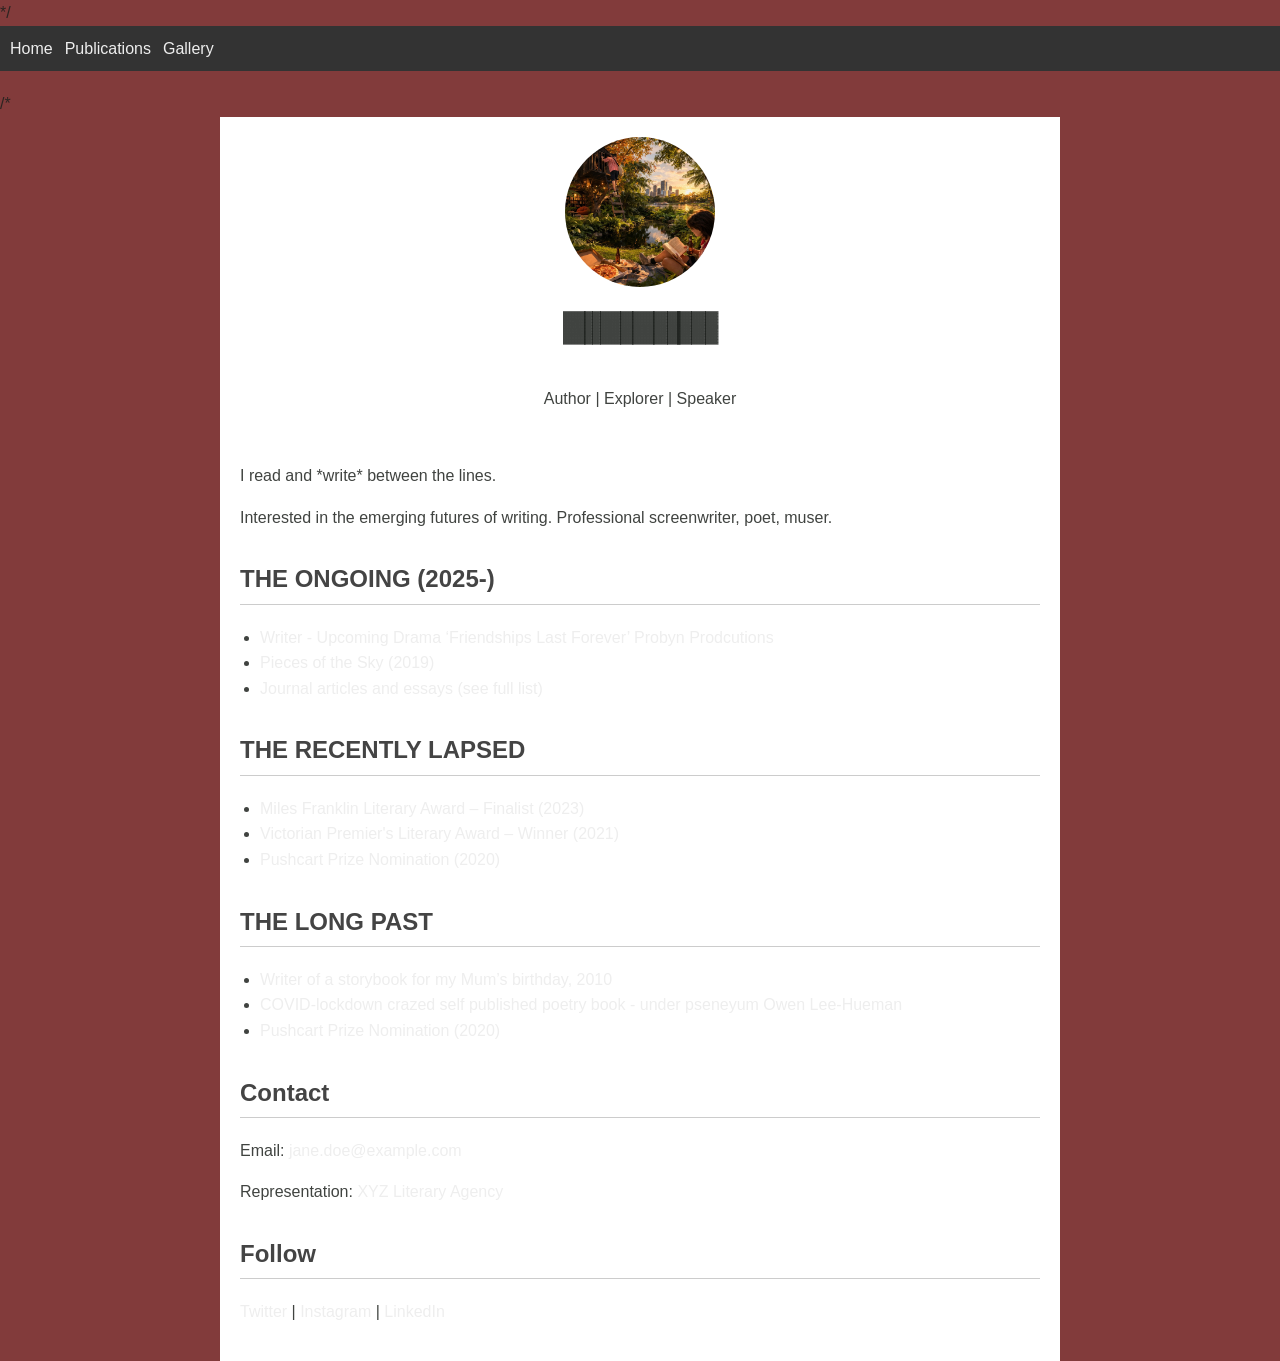
==== index.html @ c5142436 "fiLES FILES" ====
<!DOCTYPE html>
<html lang="en">
  <head>
    <meta charset="UTF-8" />
    <meta name="viewport" content="width=device-width, initial-scale=1.0" />
    <!-- import fonts here -->
<link rel="preconnect" href="https://fonts.googleapis.com">
<link rel="preconnect" href="https://fonts.gstatic.com" crossorigin>
<link href="https://fonts.googleapis.com/css2?family=Datatype:wght@100..900&family=Jacquard+12+Charted&family=Syne+Mono&display=swap" rel="stylesheet">
    <title>Author Website</title>
    <link rel="stylesheet" href="./style.css" />
  </head>
  
  <body>
   <!-- menu header --> 
    <div id="header-placeholder"></div>
    <!-- load header -->
    <script>
      fetch("header.html")
        .then((res) => res.text())
        .then((html) => {
          document.getElementById("header-placeholder").innerHTML = html;
        }); 
    </script> 

    <div class="container">
      <header>
        <!-- edit author headshot below --> 
        <img
          src="./img/playground.jpg"
          alt="Author Headshot"
        />
        <h1>Al Pembroke</h1>
        <p>Author | Explorer | Speaker</p>
      </header>

      <section class="bio">
        <!-- edit author bio below -->
        <p>
          I read and *write* between the lines. 
        </p>
        <p>
           Interested in the emerging futures of writing.
           Professional screenwriter, poet, muser.
        </p>
      </section>

      <section class="publications">
        <h2>THE ONGOING (2025-)</h2>
        <!-- edit author publications below, creating new list items -->
        <ul>
          <li><a href="#">Writer - Upcoming Drama ‘Friendships Last Forever’ Probyn Prodcutions</a></li>
          <li><a href="#">Pieces of the Sky (2019)</a></li>
          <li>
            <a href="./publications.html"
              >Journal articles and essays (see full list)</a
            >
          </li>
        </ul>
      </section>

      <section class="awards">
        <h2>THE RECENTLY LAPSED </h2>
        <ul>
          <li>
            <a href="#">Miles Franklin Literary Award – Finalist (2023)</a>
          </li>
          <li>
            <a href="#">Victorian Premier's Literary Award – Winner (2021)</a>
          </li>
          <li><a href="#">Pushcart Prize Nomination (2020)</a></li>
        </ul>
      </section>

      <section class="past">
        <h2>THE LONG PAST </h2>
        <ul>
          <li>
            <a href="#">Writer of a storybook for my Mum’s birthday, 2010</a>
          </li>
          <li>
            <a href="https://books.google.com.au/books/about/Take_Some_of_Mine.html?id=KI-JzQEACAAJ&source=kp_book_description&redir_esc=y">COVID-lockdown crazed self published poetry book - under pseneyum Owen Lee-Hueman </a>
          </li>
          <li><a href="#">Pushcart Prize Nomination (2020)</a></li>
        </ul>
      </section>


      <section class="contact">
        <h2>Contact</h2>
        <p>
          Email: <a href="mailto:jane.doe@example.com">jane.doe@example.com</a>
        </p>
        <p>Representation: <a href="#">XYZ Literary Agency</a></p>
      </section>

      <section class="socials">
        <h2>Follow</h2>
        <p>
          <a href="https://twitter.com/janedoe">Twitter</a> |
          <a href="https://instagram.com/janedoe">Instagram</a> |
          <a href="https://linkedin.com/in/janedoe">LinkedIn</a>
        </p>
      </section>
    </div>
  </body>
</html>
---- style.css ----
/* make comments within this syntax */

body {
  font-family: Arial, sans-serif;
  line-height: 1.6;
  margin: 0;
  padding: 0;
  background-color: #823b3b;
  color: #1c201cd7;
}
.container {
  max-width: 800px;
  margin: auto;
  padding: 20px;
  background-color: #ffffff;
}
header {
  text-align: center;
  padding-bottom: 20px;
}
header img {
  width: 150px;
  border-radius: 50%;
}
h1 {
  font-family: "Jacquard 12 Charted", system-ui;
  margin: 10px 0 5px;
  text-align: center;
  margin-bottom: 30px;
}
h2 {
  color: #444444;
  border-bottom: 1px solid #cccccc;
  padding-bottom: 5px;
  margin-top: 30px;
}
ul {
  padding-left: 20px;
}
a {
  color: #eeeeee;
  text-decoration: none;
}
a:hover {
  text-decoration: underline;
}
.contact,
.socials {
  margin-top: 30px;
}

/* styling for publications.html */
.container2 {
  max-width: 1000px;
  margin: auto;
  padding: 20px;
  background-color: #ffffff;
}
.article-grid {
  display: grid;
  grid-template-columns: repeat(auto-fit, minmax(280px, 1fr));
  gap: 20px;
}
.article-card {
  background: #fdfdfd;
  border: 1px solid #dddddd;
  border-radius: 8px;
  overflow: hidden;
  transition: transform 0.3s ease;
}
.article-card:hover {
  transform: scale(1.02);
}
.article-image {
  width: 100%;
  height: 180px;
  object-fit: cover;
}
.article-content {
  padding: 15px;
}
.article-title {
  font-size: 1.1em;
  margin: 0 0 10px;
}
.article-title a {
  text-decoration: none;
  color: #0077cc;
}
.article-title a:hover {
  text-decoration: underline;
}
.journal-name {
  color: #666666;
  font-size: 0.95em;
}

/* styling for header.html */
.navbar {
  width: 100%;
  background-color: #333333;
  color: white;
  padding: 10px 10px;
}
.navbar nav {
  display: flex;
  flex-wrap: wrap;
  gap: 0.75rem;
}
.navbar nav a:hover {
  text-decoration: underline;
}
.spacer {
  height: 20px;
}
    .gallery {
      font-family: sans-serif;
      margin: 0;
      padding: 0;
      background-color: #f9f9f9;
      display: flex;
      flex-direction: column;
      align-items: center;
    }

    .feature-box {
      display: flex;
      flex-direction: column;
      align-items: center;
      background: white;
      box-shadow: 0 2px 10px rgba(0, 0, 0, 0.1);
      border-radius: 1rem;
      max-width: 800px;
      padding: 2rem;
      margin: 2rem;
      text-align: center;
    }
    .feature-box img {
      width: 100%;
      max-height: 400px;
      object-fit: cover;
      border-radius: 1rem;
      margin-bottom: 1.5rem;
    }
    .feature-box h2 {
      margin-bottom: 1rem;
    }
    .feature-box p {
      margin-bottom: 1rem;
    }
    .nav-buttons {
      display: flex;
      justify-content: space-between;
      width: 100%;
      max-width: 800px;
      margin-top: 1rem;
    }
    .nav-buttons button {
      background-color: #333333;
      color: white;
      border: none;
      padding: 0.75rem 1.5rem;
      border-radius: 0.5rem;
      cursor: pointer;
    }
    .nav-buttons button:hover {
      background-color: #555555;
    }
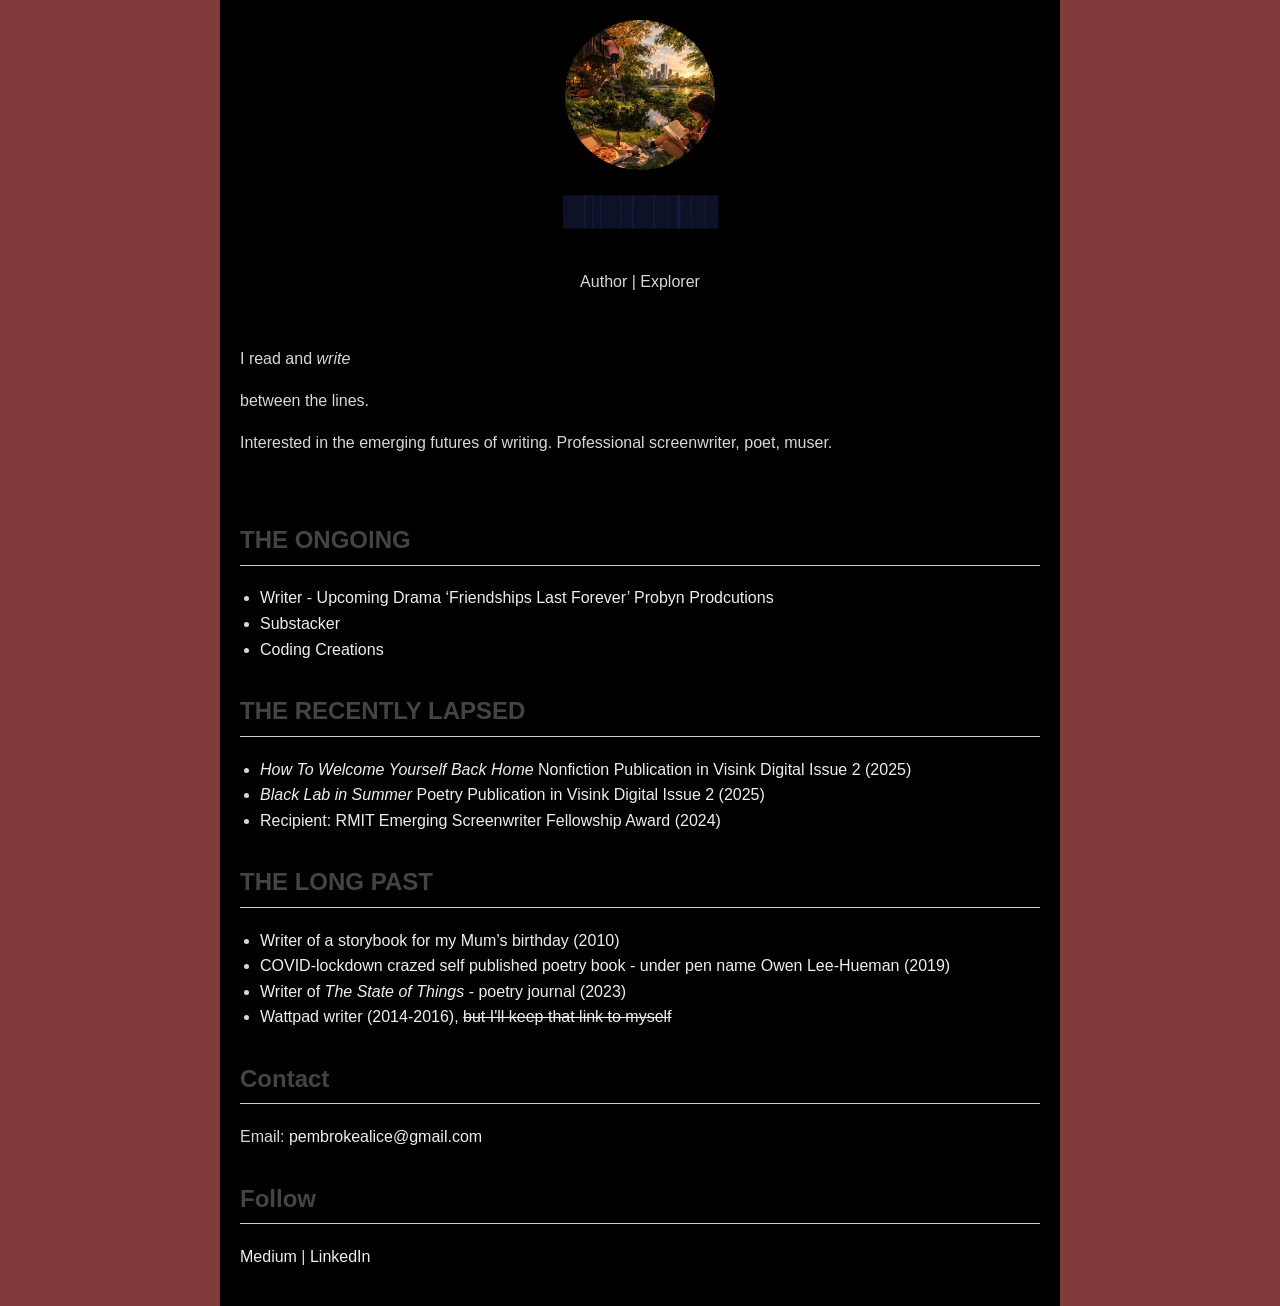
==== commit f271eb2b: "bb" ====
--- a/index.html
+++ b/index.html
@@ -12,7 +12,31 @@
   </head>
   
   <body>
-   <!-- menu header --> 
+
+    <div class="container">
+      <header>
+        <!-- edit author headshot below --> 
+        <img
+          src="./img/playground.jpg"
+          alt="Author Headshot"
+        />
+        <h1>Al Pembroke</h1>
+        <p>Author | Explorer </p>
+      </header>
+
+      <section class="bio">
+        <!-- edit author bio below -->
+        <p>
+          I read and <em>write</em> 
+          <p>between the lines.</p>
+        </p>
+        <p>
+           Interested in the emerging futures of writing.
+           Professional screenwriter, poet, muser.
+        </p>
+      </section>
+      
+       <!-- menu header --> 
     <div id="header-placeholder"></div>
     <!-- load header -->
     <script>
@@ -23,39 +47,13 @@
         }); 
     </script> 
 
-    <div class="container">
-      <header>
-        <!-- edit author headshot below --> 
-        <img
-          src="./img/playground.jpg"
-          alt="Author Headshot"
-        />
-        <h1>Al Pembroke</h1>
-        <p>Author | Explorer | Speaker</p>
-      </header>
-
-      <section class="bio">
-        <!-- edit author bio below -->
-        <p>
-          I read and *write* between the lines. 
-        </p>
-        <p>
-           Interested in the emerging futures of writing.
-           Professional screenwriter, poet, muser.
-        </p>
-      </section>
-
       <section class="publications">
-        <h2>THE ONGOING (2025-)</h2>
+        <h2>THE ONGOING</h2>
         <!-- edit author publications below, creating new list items -->
         <ul>
           <li><a href="#">Writer - Upcoming Drama ‘Friendships Last Forever’ Probyn Prodcutions</a></li>
-          <li><a href="#">Pieces of the Sky (2019)</a></li>
-          <li>
-            <a href="./publications.html"
-              >Journal articles and essays (see full list)</a
-            >
-          </li>
+          <li><a href="https://substack.com/@alpembroke">Substacker</a></li>
+          <li><a href="#">Coding Creations</a></li>
         </ul>
       </section>
 
@@ -63,12 +61,12 @@
         <h2>THE RECENTLY LAPSED </h2>
         <ul>
           <li>
-            <a href="#">Miles Franklin Literary Award – Finalist (2023)</a>
+            <a href="https://www.visibleinkmag.com/here-and-then-nonfiction/how-to-welcome-yourself-back-home"><em>How To Welcome Yourself Back Home</em> Nonfiction Publication in Visink Digital Issue 2 (2025)</a>
           </li>
           <li>
-            <a href="#">Victorian Premier's Literary Award – Winner (2021)</a>
+            <a href="https://www.visibleinkmag.com/here-and-then-poetry/black-lab-in-summer"><em>Black Lab in Summer</em> Poetry Publication in Visink Digital Issue 2 (2025)</a>
           </li>
-          <li><a href="#">Pushcart Prize Nomination (2020)</a></li>
+          <li><a href="#">Recipient: RMIT Emerging Screenwriter Fellowship Award (2024)</a></li>
         </ul>
       </section>
 
@@ -76,12 +74,13 @@
         <h2>THE LONG PAST </h2>
         <ul>
           <li>
-            <a href="#">Writer of a storybook for my Mum’s birthday, 2010</a>
+            <a href="#">Writer of a storybook for my Mum’s birthday (2010)</a>
           </li>
           <li>
-            <a href="https://books.google.com.au/books/about/Take_Some_of_Mine.html?id=KI-JzQEACAAJ&source=kp_book_description&redir_esc=y">COVID-lockdown crazed self published poetry book - under pseneyum Owen Lee-Hueman </a>
+            <a href="https://books.google.com.au/books/about/Take_Some_of_Mine.html?id=KI-JzQEACAAJ&source=kp_book_description&redir_esc=y">COVID-lockdown crazed self published poetry book - under pen name Owen Lee-Hueman (2019) </a>
           </li>
-          <li><a href="#">Pushcart Prize Nomination (2020)</a></li>
+          <li><a href="https://www.booktopia.com.au/the-state-of-things-alice-pembroke/book/9789357443524.html?srsltid=AfmBOope4P1Pt6CGm9DpHJOuWfVi5cqk6Rmkuvkw5I1W4jPcq_J1edEx">Writer of <em>The State of Things</em> - poetry journal (2023)</a></li>
+          <li><a href="#">Wattpad writer (2014-2016), <s> but I'll keep that link to myself</s></a></li>
         </ul>
       </section>
 
@@ -89,19 +88,16 @@
       <section class="contact">
         <h2>Contact</h2>
         <p>
-          Email: <a href="mailto:jane.doe@example.com">jane.doe@example.com</a>
+          Email: <a href="mailto:pembrokealice@gmail.com">pembrokealice@gmail.com</a>
         </p>
-        <p>Representation: <a href="#">XYZ Literary Agency</a></p>
       </section>
 
       <section class="socials">
         <h2>Follow</h2>
         <p>
-          <a href="https://twitter.com/janedoe">Twitter</a> |
-          <a href="https://instagram.com/janedoe">Instagram</a> |
-          <a href="https://linkedin.com/in/janedoe">LinkedIn</a>
+          <a href="https://medium.com/@pembrokeal">Medium</a> |
+          <a href="https://au.linkedin.com/in/al-pembroke-4a9532170">LinkedIn</a>
         </p>
       </section>
     </div>
-  </body>
 </html>
--- a/style.css
+++ b/style.css
@@ -6,13 +6,13 @@
   margin: 0;
   padding: 0;
   background-color: #823b3b;
-  color: #1c201cd7;
+  color: #ffffffd7;
 }
 .container {
   max-width: 800px;
   margin: auto;
   padding: 20px;
-  background-color: #ffffff;
+  background-color: #000000;
 }
 header {
   text-align: center;
@@ -27,6 +27,7 @@
   margin: 10px 0 5px;
   text-align: center;
   margin-bottom: 30px;
+   color: #1f285475;
 }
 h2 {
   color: #444444;
@@ -97,10 +98,11 @@
 
 /* styling for header.html */
 .navbar {
-  width: 100%;
-  background-color: #333333;
+  width: 10%;
+  background-color: #fbfbfb00;
   color: white;
   padding: 10px 10px;
+  display: none; /* hide nav links without removing HTML - remove this line to show again*/
 }
 .navbar nav {
   display: flex;
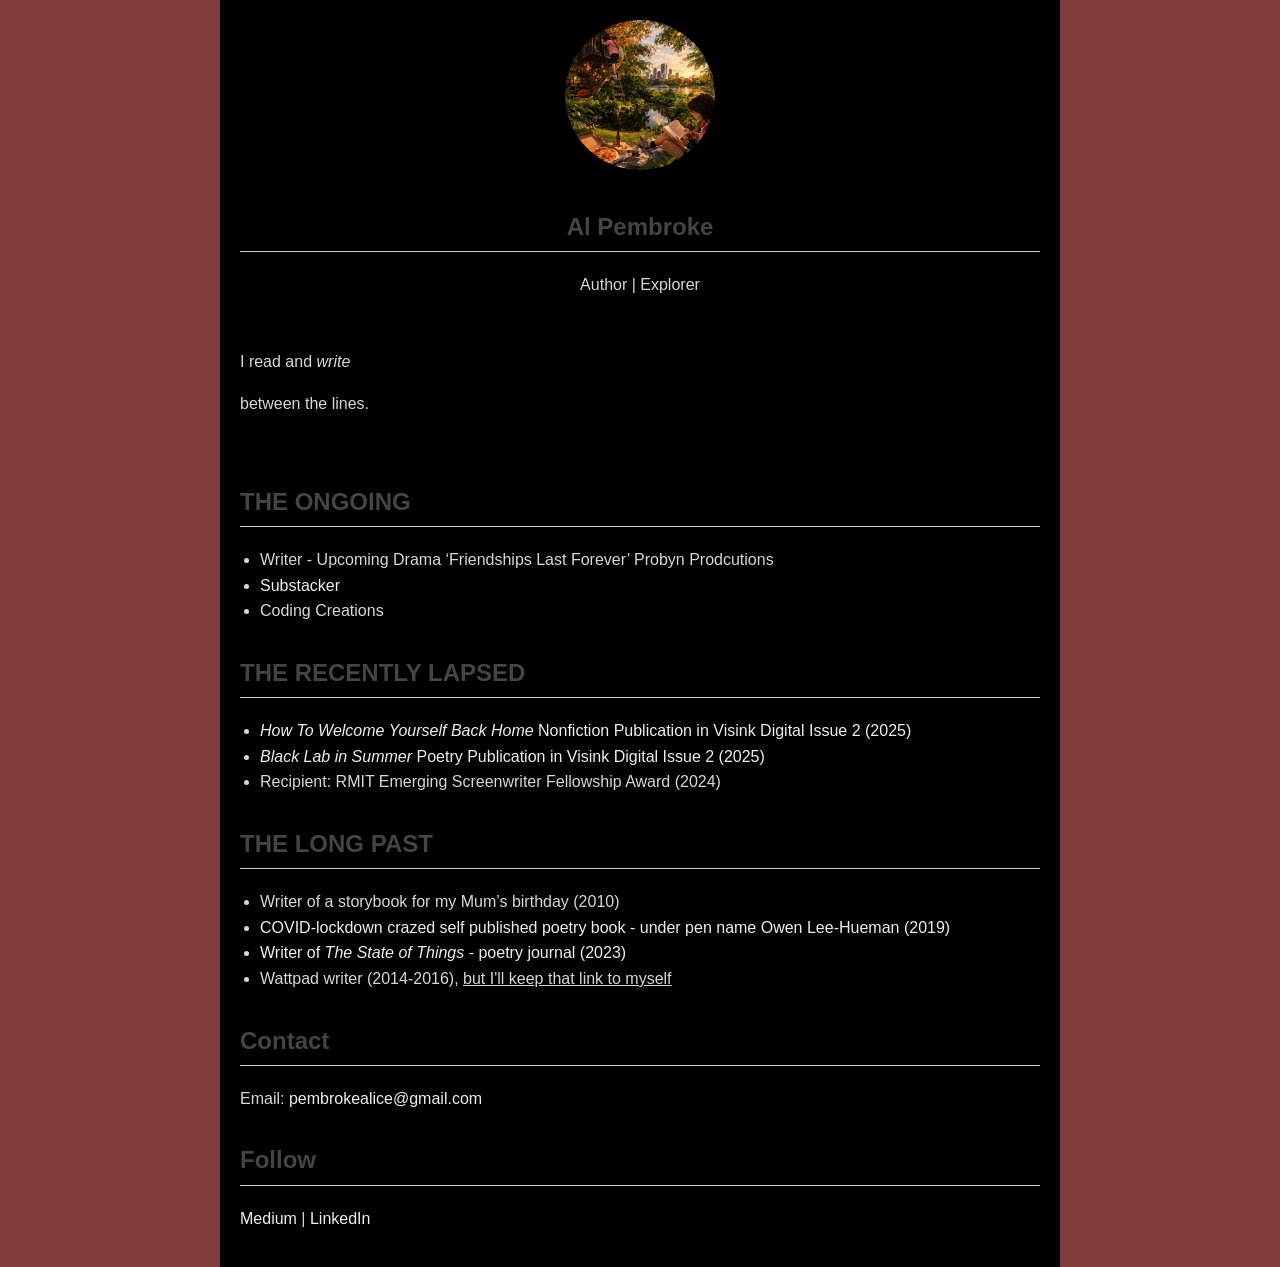
==== commit 4ead9176: "Update index.html" ====
--- a/index.html
+++ b/index.html
@@ -20,7 +20,7 @@
           src="./img/playground.jpg"
           alt="Author Headshot"
         />
-        <h1>Al Pembroke</h1>
+        <h2>Al Pembroke</h2>
         <p>Author | Explorer </p>
       </header>
 
@@ -31,11 +31,9 @@
           <p>between the lines.</p>
         </p>
         <p>
-           Interested in the emerging futures of writing.
-           Professional screenwriter, poet, muser.
         </p>
       </section>
-      
+
        <!-- menu header --> 
     <div id="header-placeholder"></div>
     <!-- load header -->
@@ -51,9 +49,9 @@
         <h2>THE ONGOING</h2>
         <!-- edit author publications below, creating new list items -->
         <ul>
-          <li><a href="#">Writer - Upcoming Drama ‘Friendships Last Forever’ Probyn Prodcutions</a></li>
+          <li>Writer - Upcoming Drama ‘Friendships Last Forever’ Probyn Prodcutions</li>
           <li><a href="https://substack.com/@alpembroke">Substacker</a></li>
-          <li><a href="#">Coding Creations</a></li>
+          <li>Coding Creations</li>
         </ul>
       </section>
 
@@ -66,21 +64,19 @@
           <li>
             <a href="https://www.visibleinkmag.com/here-and-then-poetry/black-lab-in-summer"><em>Black Lab in Summer</em> Poetry Publication in Visink Digital Issue 2 (2025)</a>
           </li>
-          <li><a href="#">Recipient: RMIT Emerging Screenwriter Fellowship Award (2024)</a></li>
+          <li>Recipient: RMIT Emerging Screenwriter Fellowship Award (2024)</li>
         </ul>
       </section>
 
       <section class="past">
         <h2>THE LONG PAST </h2>
         <ul>
-          <li>
-            <a href="#">Writer of a storybook for my Mum’s birthday (2010)</a>
-          </li>
+          <li>Writer of a storybook for my Mum’s birthday (2010)</li>
           <li>
             <a href="https://books.google.com.au/books/about/Take_Some_of_Mine.html?id=KI-JzQEACAAJ&source=kp_book_description&redir_esc=y">COVID-lockdown crazed self published poetry book - under pen name Owen Lee-Hueman (2019) </a>
           </li>
           <li><a href="https://www.booktopia.com.au/the-state-of-things-alice-pembroke/book/9789357443524.html?srsltid=AfmBOope4P1Pt6CGm9DpHJOuWfVi5cqk6Rmkuvkw5I1W4jPcq_J1edEx">Writer of <em>The State of Things</em> - poetry journal (2023)</a></li>
-          <li><a href="#">Wattpad writer (2014-2016), <s> but I'll keep that link to myself</s></a></li>
+          <li>Wattpad writer (2014-2016), <u> but I'll keep that link to myself</u></li>
         </ul>
       </section>
 
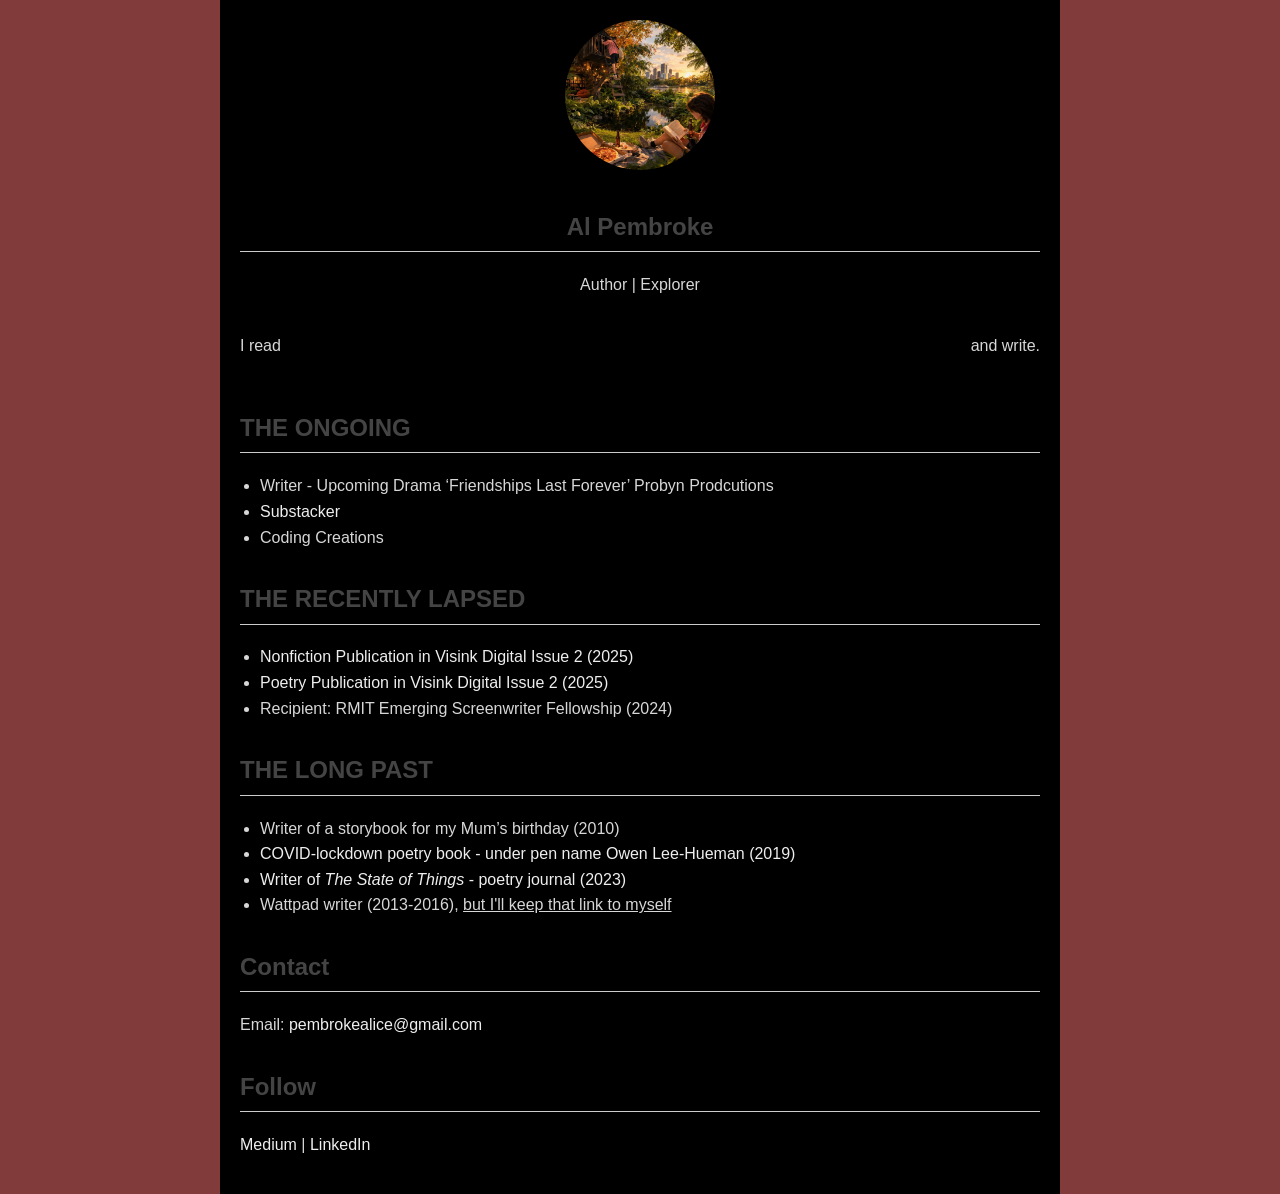
==== commit e96c3a20: "hh hghghgh" ====
--- a/index.html
+++ b/index.html
@@ -25,14 +25,34 @@
       </header>
 
       <section class="bio">
-        <!-- edit author bio below -->
-        <p>
-          I read and <em>write</em> 
-          <p>between the lines.</p>
-        </p>
-        <p>
-        </p>
-      </section>
+      <div class="bio">
+  <span class="left">I read</span>
+  
+  <span class="middle" id="middleText">
+    between the lines
+  </span>
+  
+  <span class="right">and write.</span>
+</div>
+</section>
+<script>
+const middle = document.getElementById("middleText");
+
+document.addEventListener("mousemove", (e) => {
+  const screenWidth = window.innerWidth;
+  const mouseX = e.clientX;
+
+  // Define "middle zone" (e.g. middle 40% of screen)
+  const leftBound = screenWidth * 0.3;
+  const rightBound = screenWidth * 0.7;
+
+  if (mouseX > leftBound && mouseX < rightBound) {
+    middle.style.opacity = 1;
+  } else {
+    middle.style.opacity = 0;
+  }
+});
+</script>
 
        <!-- menu header --> 
     <div id="header-placeholder"></div>
@@ -59,12 +79,12 @@
         <h2>THE RECENTLY LAPSED </h2>
         <ul>
           <li>
-            <a href="https://www.visibleinkmag.com/here-and-then-nonfiction/how-to-welcome-yourself-back-home"><em>How To Welcome Yourself Back Home</em> Nonfiction Publication in Visink Digital Issue 2 (2025)</a>
+            <a href="https://www.visibleinkmag.com/here-and-then-nonfiction/how-to-welcome-yourself-back-home">Nonfiction Publication in Visink Digital Issue 2 (2025)</a>
           </li>
           <li>
-            <a href="https://www.visibleinkmag.com/here-and-then-poetry/black-lab-in-summer"><em>Black Lab in Summer</em> Poetry Publication in Visink Digital Issue 2 (2025)</a>
+            <a href="https://www.visibleinkmag.com/here-and-then-poetry/black-lab-in-summer">Poetry Publication in Visink Digital Issue 2 (2025)</a>
           </li>
-          <li>Recipient: RMIT Emerging Screenwriter Fellowship Award (2024)</li>
+          <li>Recipient: RMIT Emerging Screenwriter Fellowship (2024)</li>
         </ul>
       </section>
 
@@ -73,10 +93,10 @@
         <ul>
           <li>Writer of a storybook for my Mum’s birthday (2010)</li>
           <li>
-            <a href="https://books.google.com.au/books/about/Take_Some_of_Mine.html?id=KI-JzQEACAAJ&source=kp_book_description&redir_esc=y">COVID-lockdown crazed self published poetry book - under pen name Owen Lee-Hueman (2019) </a>
+            <a href="https://books.google.com.au/books/about/Take_Some_of_Mine.html?id=KI-JzQEACAAJ&source=kp_book_description&redir_esc=y">COVID-lockdown poetry book - under pen name Owen Lee-Hueman (2019) </a>
           </li>
           <li><a href="https://www.booktopia.com.au/the-state-of-things-alice-pembroke/book/9789357443524.html?srsltid=AfmBOope4P1Pt6CGm9DpHJOuWfVi5cqk6Rmkuvkw5I1W4jPcq_J1edEx">Writer of <em>The State of Things</em> - poetry journal (2023)</a></li>
-          <li>Wattpad writer (2014-2016), <u> but I'll keep that link to myself</u></li>
+          <li>Wattpad writer (2013-2016), <u> but I'll keep that link to myself</u></li>
         </ul>
       </section>
 
--- a/style.css
+++ b/style.css
@@ -7,6 +7,28 @@
   padding: 0;
   background-color: #823b3b;
   color: #ffffffd7;
+}
+
+.bio {
+  position: relative;
+  width: 100%;
+  text-align: center;
+  
+}
+
+.left {
+  position: absolute;
+  left: 0;
+}
+
+.right {
+  position: absolute;
+  right: 0;
+}
+
+.middle {
+  opacity: 0;
+  transition: opacity 0.3s ease;
 }
 .container {
   max-width: 800px;
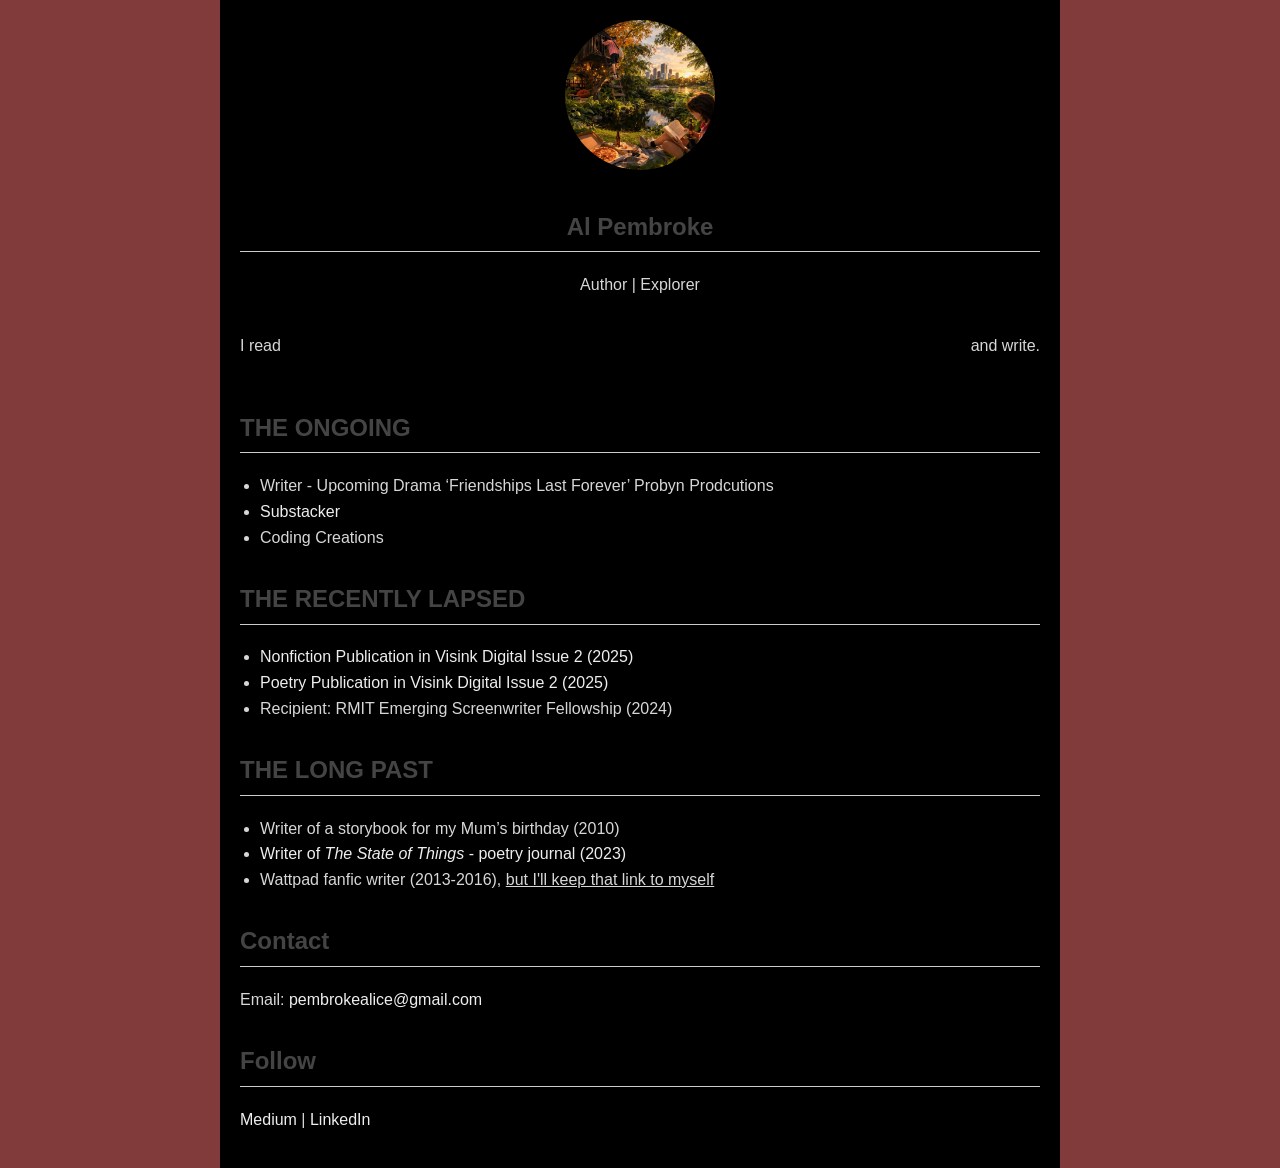
==== commit 404f4316: "Update index.html" ====
--- a/index.html
+++ b/index.html
@@ -92,11 +92,8 @@
         <h2>THE LONG PAST </h2>
         <ul>
           <li>Writer of a storybook for my Mum’s birthday (2010)</li>
-          <li>
-            <a href="https://books.google.com.au/books/about/Take_Some_of_Mine.html?id=KI-JzQEACAAJ&source=kp_book_description&redir_esc=y">COVID-lockdown poetry book - under pen name Owen Lee-Hueman (2019) </a>
-          </li>
           <li><a href="https://www.booktopia.com.au/the-state-of-things-alice-pembroke/book/9789357443524.html?srsltid=AfmBOope4P1Pt6CGm9DpHJOuWfVi5cqk6Rmkuvkw5I1W4jPcq_J1edEx">Writer of <em>The State of Things</em> - poetry journal (2023)</a></li>
-          <li>Wattpad writer (2013-2016), <u> but I'll keep that link to myself</u></li>
+          <li>Wattpad fanfic writer (2013-2016), <u> but I'll keep that link to myself</u></li>
         </ul>
       </section>
 
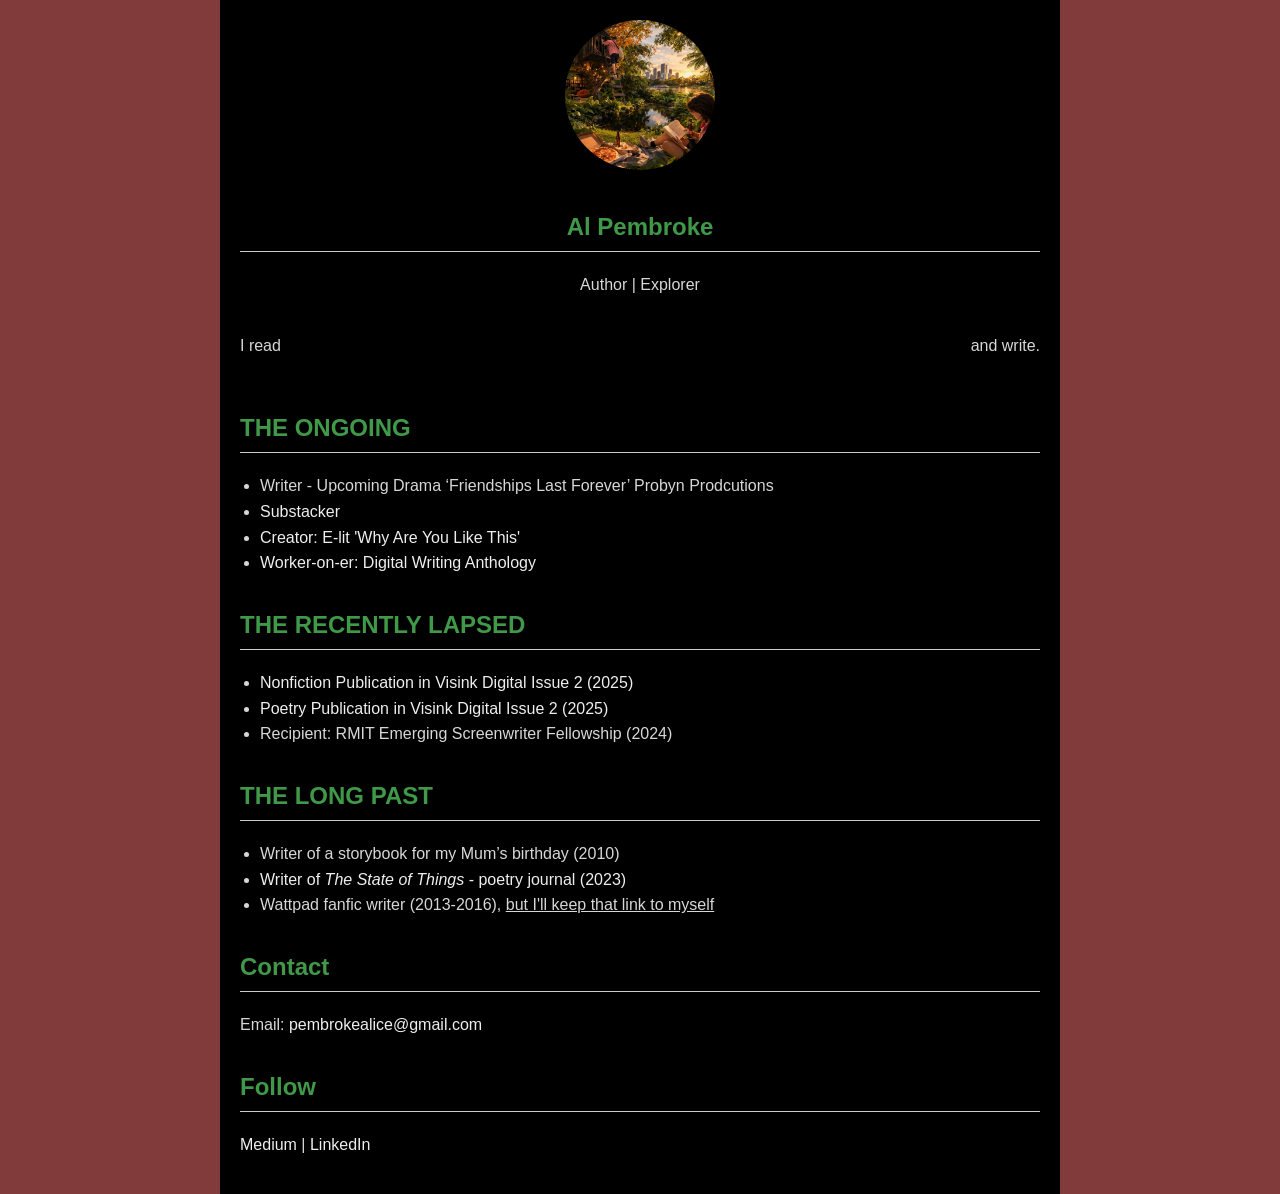
==== commit ec430a48: "brbrbr" ====
--- a/index.html
+++ b/index.html
@@ -71,7 +71,8 @@
         <ul>
           <li>Writer - Upcoming Drama ‘Friendships Last Forever’ Probyn Prodcutions</li>
           <li><a href="https://substack.com/@alpembroke">Substacker</a></li>
-          <li>Coding Creations</li>
+          <li><a href="https://ahempem.github.io/digital-writing-twine/">Creator: E-lit 'Why Are You Like This'</a></li>
+          <li><a href="https://ahempem.github.io/firstwebsite/"> Worker-on-er: Digital Writing Anthology</a></li>
         </ul>
       </section>
 
--- a/style.css
+++ b/style.css
@@ -52,7 +52,7 @@
    color: #1f285475;
 }
 h2 {
-  color: #444444;
+  color: #409849;
   border-bottom: 1px solid #cccccc;
   padding-bottom: 5px;
   margin-top: 30px;
@@ -152,7 +152,7 @@
       flex-direction: column;
       align-items: center;
       background: white;
-      box-shadow: 0 2px 10px rgba(0, 0, 0, 0.1);
+      box-shadow: 0 2px 10px rgba(87, 0, 0, 0.1);
       border-radius: 1rem;
       max-width: 800px;
       padding: 2rem;
